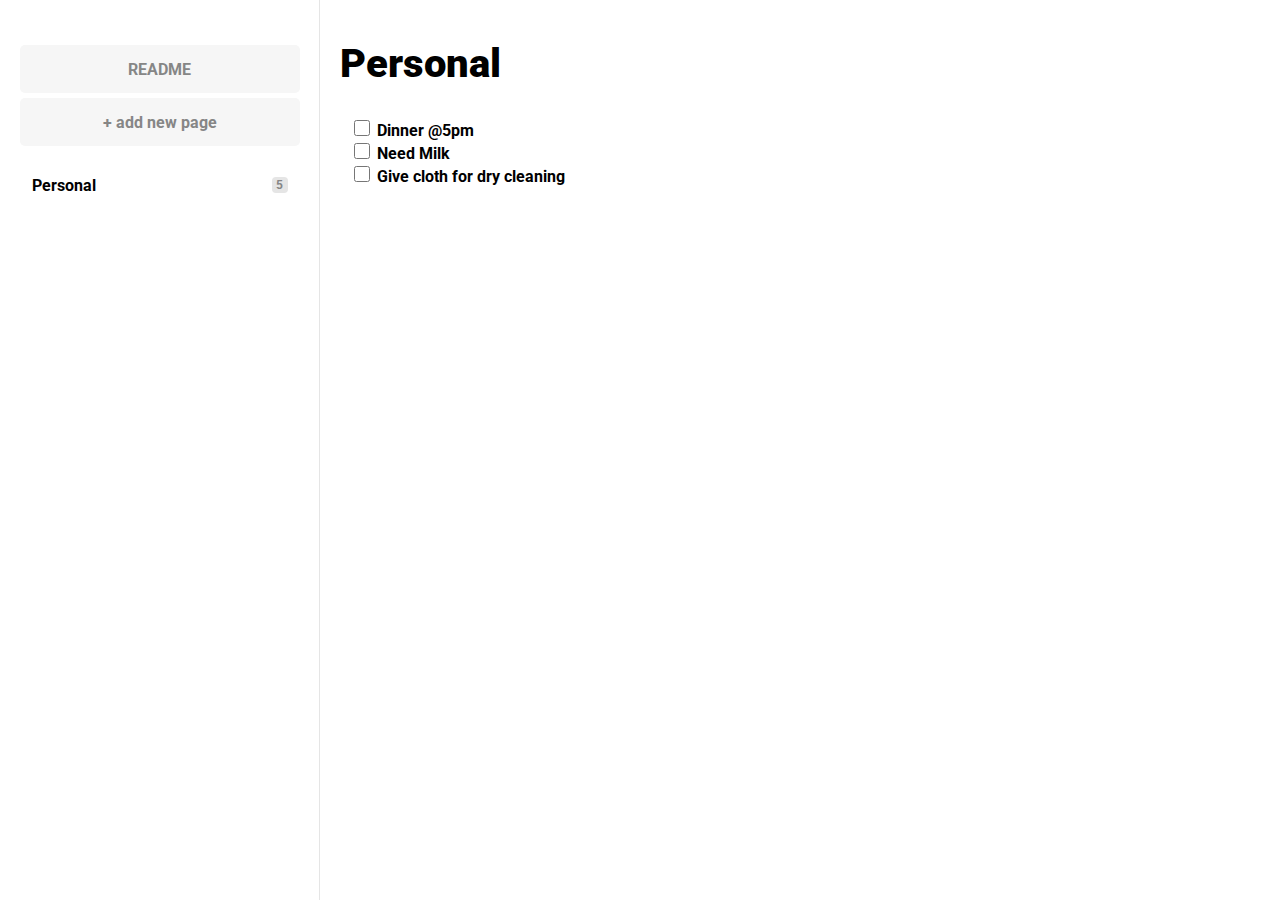
==== index.html @ f27e63bb "added - readme page" ====
<html lang="en">
<head>
    <meta charset="UTF-8">
    <meta http-equiv="X-UA-Compatible" content="IE=edge">
    <meta name="viewport" content="width=device-width, initial-scale=1.0">
    <link rel="stylesheet" href="style.css">    
    <link rel="preconnect" href="https://fonts.googleapis.com">
    <link rel="preconnect" href="https://fonts.gstatic.com" crossorigin>
    <link href="https://fonts.googleapis.com/css2?family=Roboto:wght@400;700;900&display=swap" rel="stylesheet">
    <link rel="stylesheet" href="https://cdnjs.cloudflare.com/ajax/libs/font-awesome/6.0.0-beta3/css/all.min.css" integrity="sha512-Fo3rlrZj/k7ujTnHg4CGR2D7kSs0v4LLanw2qksYuRlEzO+tcaEPQogQ0KaoGN26/zrn20ImR1DfuLWnOo7aBA==" crossorigin="anonymous" referrerpolicy="no-referrer" />

    <title>Notepad</title>
</head>
<body>
    <div id="side-bar">
        <button onclick="hide_menu()" class="menu-button"><i class="fas fa-times"></i></button>
        
        <a href="readme.html">
            <div id="readme-button" class="button">README</div>
        </a>

        <div id="add-page-button" class="button">+ add new page</div>

        <div class="nav-bar">

            <div class="button" id="page-0">
                <div class="button-page-title">Personal</div>
                <div class="button-page-notification">5</div>
            </div>

        </div>
    </div>
    <div id="page">
        <button onclick="show_menu()" class="menu-button"><i class="fas fa-bars"></i></button>
        <div class="page-content-wrapper">
            
            <div class="page-name">Personal</div>
            <div class="todo-list">
                <li><input type="checkbox" name="todo-0" onclick="log()"> Dinner @5pm</li>
                <li><input type="checkbox" name="todo-1"> Need Milk</li>
                <li><input type="checkbox" name="todo-2"> Give cloth for dry cleaning</li>
            </div>

        </div>
    </div>
<script src="script.js"></script>
<script src="rename.js"></script>
</body>
</html>
---- style.css ----
html,body{
    margin: 0px;
    height: 100%;
}

body{
    display: flex;
    font-family: 'Roboto', sans-serif;
}

#side-bar{
    width: 320px;
    height: 100%;
    padding-top: 40px;
    box-sizing: border-box;
    border-right: 1px solid #E5E5E5;
}

#side-bar a{
    text-decoration: none;
}

#side-bar>button{
    display: none;
}

#page>button{
    display: none;
}

.menu-button{
    outline: none;
    border: none;
    background-color: white;
    margin-left: 20px;
    margin-bottom: 20px;
}


#page{
    height: 100%;
    padding-top: 40px;
    box-sizing: border-box;
}

.page-content-wrapper{
    padding-left: 20px;
}

.page-name{
    font-size: 40px;
    font-weight: 900;
}
.show{
    display: block;
}

.nav-bar{
    display: flex;
    flex-direction: column;
    align-items: center;
}

#add-page-button{
    background-color: #F6F6F6;
    display: flex;
    color: #868686;
    font-weight: bold;
    align-items: center;
    justify-content: center;
    margin: 5px auto;
}

#readme-button{
    background-color: #F6F6F6;
    display: flex;
    color: #868686;
    font-weight: bold;
    align-items: center;
    justify-content: center;
    margin: 5px auto;
}

.button{
    width: 280px;
    height: 48px;
    border-radius: 5px;
    margin: 10px 0px;
    display: flex;
    align-items: center;
    justify-content: space-between;
    box-sizing: border-box;
    padding: 0px 12px;
}

.button-page-title{
    color: black;
    font-weight: bold;
    font-size: 16px;
}

.button-page-notification{
    height: 16px;
    width: 16px;
    background-color: #E5E5E5;
    font-size: 12px;
    display: flex;
    align-items: center;
    justify-content: center;
    border-radius: 4px;
    font-weight: bold;
    color: #868686;
}

.button:hover{
    background-color: #0F6FFF;
    cursor: pointer;
}

.button:hover>.button-page-title{
    color: white;
}

.button:hover>.button-page-notification{
    background-color: #84B5FF;
    color: white;
}



.todo-list{
    margin-top: 30px;
    margin-left: 10px;
}

.todo-list>li{
    list-style: none;
    font-size: 16px;
    font-weight: bold;
}

.todo-list input{
    width: 16px;
    height: 16px;
}



@media screen and (max-width : 720px) {
    #side-bar>button{
        display: block;
    }
    
    #page>button{
        display: block;
    }

    #side-bar{
        display: none;
        width: 100vw;
    }

    #side-bar.show{
        display: block;
    }

    #page.hide{
        display: none;
    }
}
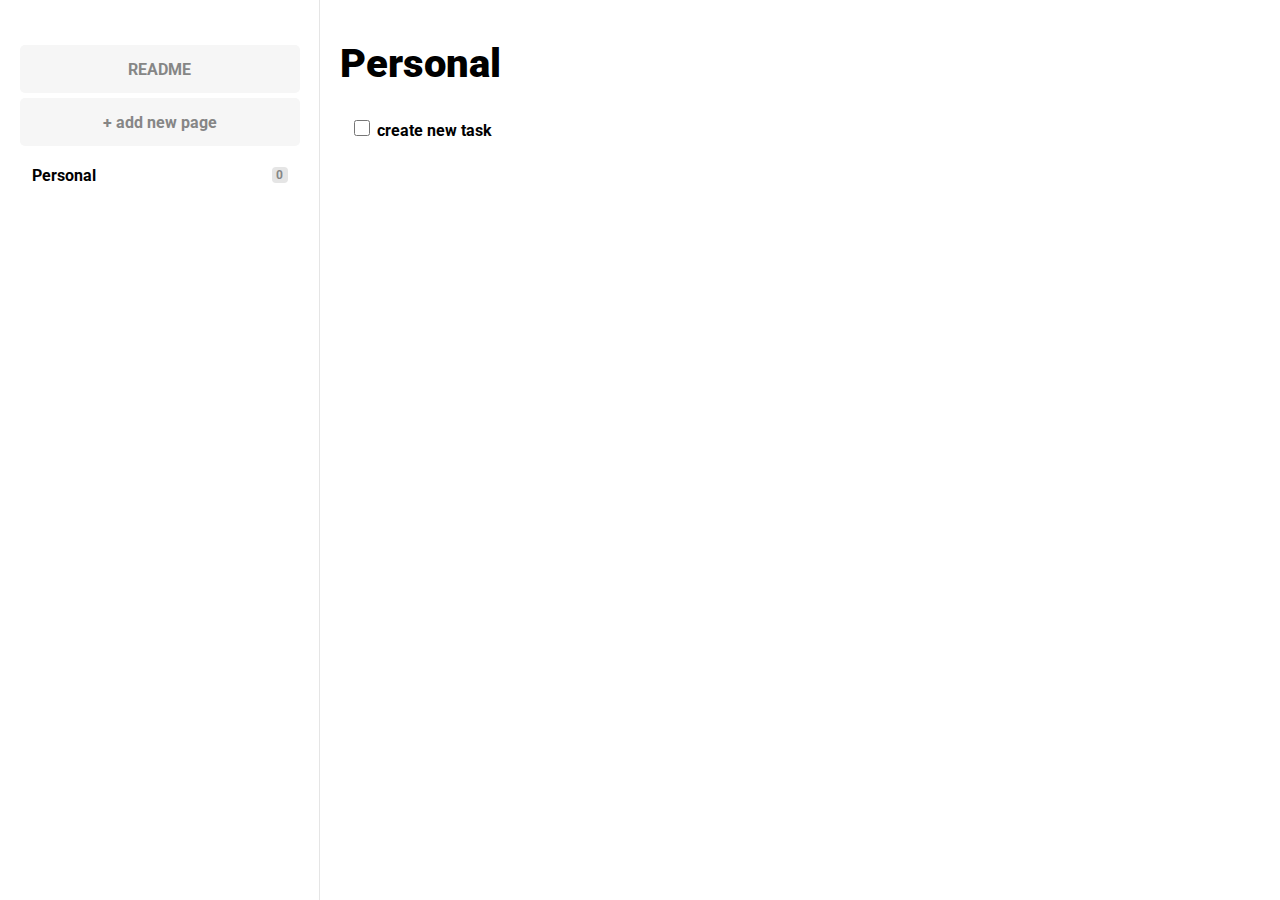
==== commit 8dd40820: "update" ====
--- a/index.html
+++ b/index.html
@@ -3,7 +3,7 @@
     <meta charset="UTF-8">
     <meta http-equiv="X-UA-Compatible" content="IE=edge">
     <meta name="viewport" content="width=device-width, initial-scale=1.0">
-    <link rel="stylesheet" href="style.css">    
+    <link rel="stylesheet" href="css/style.css">    
     <link rel="preconnect" href="https://fonts.googleapis.com">
     <link rel="preconnect" href="https://fonts.gstatic.com" crossorigin>
     <link href="https://fonts.googleapis.com/css2?family=Roboto:wght@400;700;900&display=swap" rel="stylesheet">
@@ -23,10 +23,10 @@
 
         <div class="nav-bar">
 
-            <div class="button" id="page-0">
+            <!-- <div class="button" id="page-0">
                 <div class="button-page-title">Personal</div>
                 <div class="button-page-notification">5</div>
-            </div>
+            </div> -->
 
         </div>
     </div>
@@ -34,16 +34,18 @@
         <button onclick="show_menu()" class="menu-button"><i class="fas fa-bars"></i></button>
         <div class="page-content-wrapper">
             
-            <div class="page-name">Personal</div>
+            <!-- <div class="page-name">Personal</div>
             <div class="todo-list">
-                <li><input type="checkbox" name="todo-0" onclick="log()"> Dinner @5pm</li>
+                <li><input type="checkbox" name="todo-0"> Dinner @5pm</li>
                 <li><input type="checkbox" name="todo-1"> Need Milk</li>
                 <li><input type="checkbox" name="todo-2"> Give cloth for dry cleaning</li>
-            </div>
+            </div> -->
+
 
         </div>
     </div>
-<script src="script.js"></script>
-<script src="rename.js"></script>
+<script src="js/init.js"></script>
+<script src="js/script.js"></script>
+<script src="js/rename.js"></script>
 </body>
 </html>--- a/css/style.css
+++ b/css/style.css
@@ -0,0 +1,169 @@
+html,body{
+    margin: 0px;
+    height: 100%;
+}
+
+body{
+    display: flex;
+    font-family: 'Roboto', sans-serif;
+}
+
+#side-bar{
+    width: 320px;
+    height: 100%;
+    padding-top: 40px;
+    box-sizing: border-box;
+    border-right: 1px solid #E5E5E5;
+}
+
+#side-bar a{
+    text-decoration: none;
+}
+
+#side-bar>button{
+    display: none;
+}
+
+#page>button{
+    display: none;
+}
+
+.menu-button{
+    outline: none;
+    border: none;
+    background-color: white;
+    margin-left: 20px;
+    margin-bottom: 20px;
+}
+
+
+#page{
+    height: 100%;
+    padding-top: 40px;
+    box-sizing: border-box;
+}
+
+.page-content-wrapper{
+    padding-left: 20px;
+}
+
+.page-name{
+    font-size: 40px;
+    font-weight: 900;
+}
+.show{
+    display: block;
+}
+
+.nav-bar{
+    display: flex;
+    flex-direction: column;
+    align-items: center;
+}
+
+#add-page-button{
+    background-color: #F6F6F6;
+    display: flex;
+    color: #868686;
+    font-weight: bold;
+    align-items: center;
+    justify-content: center;
+    margin: 5px auto;
+}
+
+#readme-button{
+    background-color: #F6F6F6;
+    display: flex;
+    color: #868686;
+    font-weight: bold;
+    align-items: center;
+    justify-content: center;
+    margin: 5px auto;
+}
+
+.button{
+    width: 280px;
+    height: 48px;
+    border-radius: 5px;
+    display: flex;
+    align-items: center;
+    justify-content: space-between;
+    box-sizing: border-box;
+    padding: 0px 12px;
+}
+
+.button-page-title{
+    color: black;
+    font-weight: bold;
+    font-size: 16px;
+}
+
+.button-page-notification{
+    height: 16px;
+    width: 16px;
+    background-color: #E5E5E5;
+    font-size: 12px;
+    display: flex;
+    align-items: center;
+    justify-content: center;
+    border-radius: 4px;
+    font-weight: bold;
+    color: #868686;
+}
+
+.button:hover{
+    background-color: #0F6FFF;
+    cursor: pointer;
+}
+
+.button:hover>.button-page-title{
+    color: white;
+}
+
+.button:hover>.button-page-notification{
+    background-color: #84B5FF;
+    color: white;
+}
+
+
+
+.todo-list{
+    margin-top: 30px;
+    margin-left: 10px;
+}
+
+.todo-list>li{
+    list-style: none;
+    font-size: 16px;
+    font-weight: bold;
+}
+
+.todo-list input{
+    width: 16px;
+    height: 16px;
+}
+
+
+
+@media screen and (max-width : 720px) {
+    #side-bar>button{
+        display: block;
+    }
+    
+    #page>button{
+        display: block;
+    }
+
+    #side-bar{
+        display: none;
+        width: 100vw;
+    }
+
+    #side-bar.show{
+        display: block;
+    }
+
+    #page.hide{
+        display: none;
+    }
+}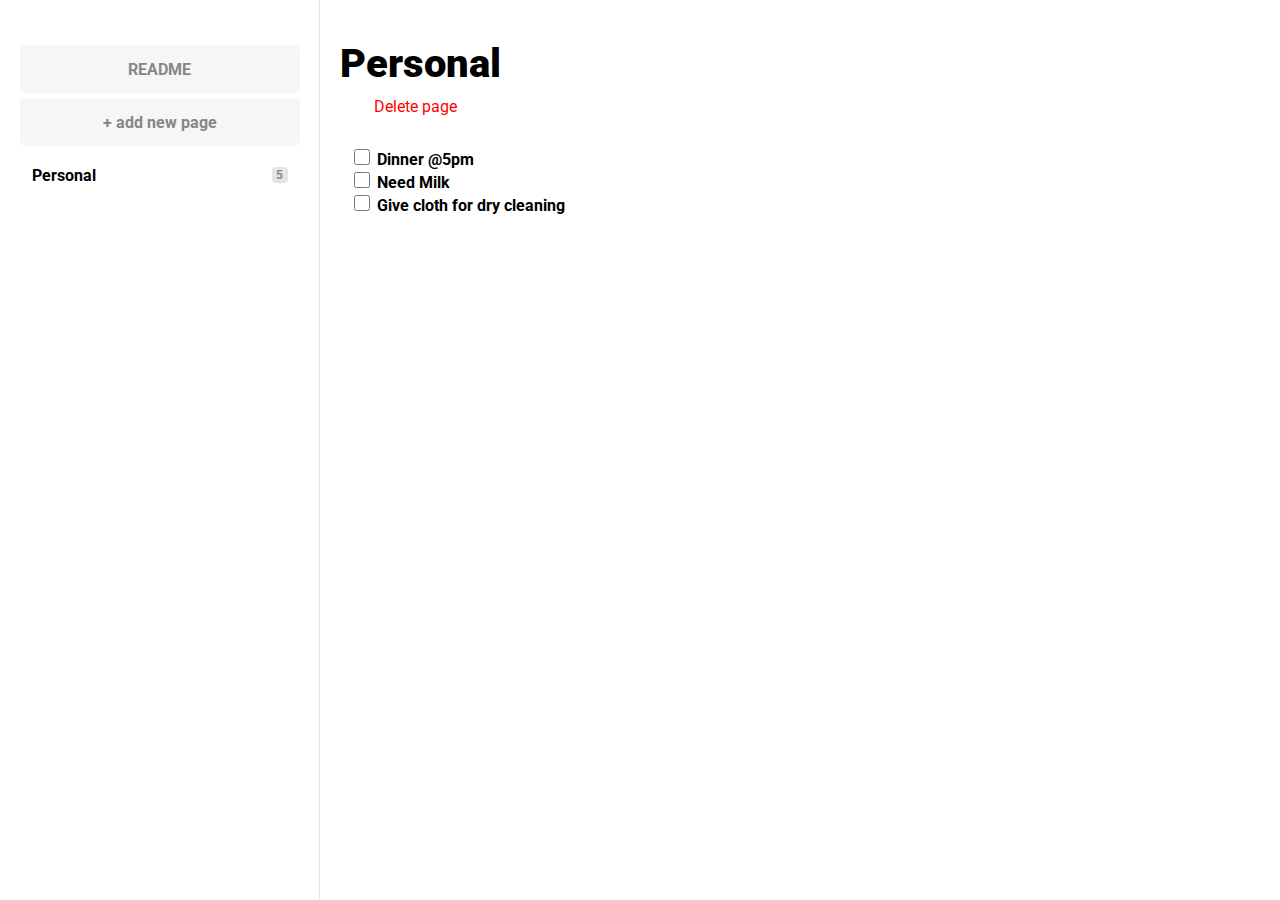
==== commit 76b0b3b5: "update - ui" ====
--- a/index.html
+++ b/index.html
@@ -23,10 +23,10 @@
 
         <div class="nav-bar">
 
-            <!-- <div class="button" id="page-0">
+            <div class="button" id="page-0">
                 <div class="button-page-title">Personal</div>
                 <div class="button-page-notification">5</div>
-            </div> -->
+            </div>
 
         </div>
     </div>
@@ -34,17 +34,20 @@
         <button onclick="show_menu()" class="menu-button"><i class="fas fa-bars"></i></button>
         <div class="page-content-wrapper">
             
-            <!-- <div class="page-name">Personal</div>
+            <div class="page-name">Personal</div>
+            <div class="page-options">
+                <div class="button-small"><i class="far fa-trash-alt"></i> Delete page</div>
+            </div>
             <div class="todo-list">
                 <li><input type="checkbox" name="todo-0"> Dinner @5pm</li>
                 <li><input type="checkbox" name="todo-1"> Need Milk</li>
                 <li><input type="checkbox" name="todo-2"> Give cloth for dry cleaning</li>
-            </div> -->
+            </div>
 
 
         </div>
     </div>
-<script src="js/init.js"></script>
+<!-- <script src="js/init.js"></script> -->
 <script src="js/script.js"></script>
 <script src="js/rename.js"></script>
 </body>
--- a/css/style.css
+++ b/css/style.css
@@ -143,7 +143,15 @@
     height: 16px;
 }
 
+.page-options{
+    margin: 10px 0px;
+}
 
+.button-small{
+    width: 150;
+    text-align: center;
+    color: red;
+}
 
 @media screen and (max-width : 720px) {
     #side-bar>button{
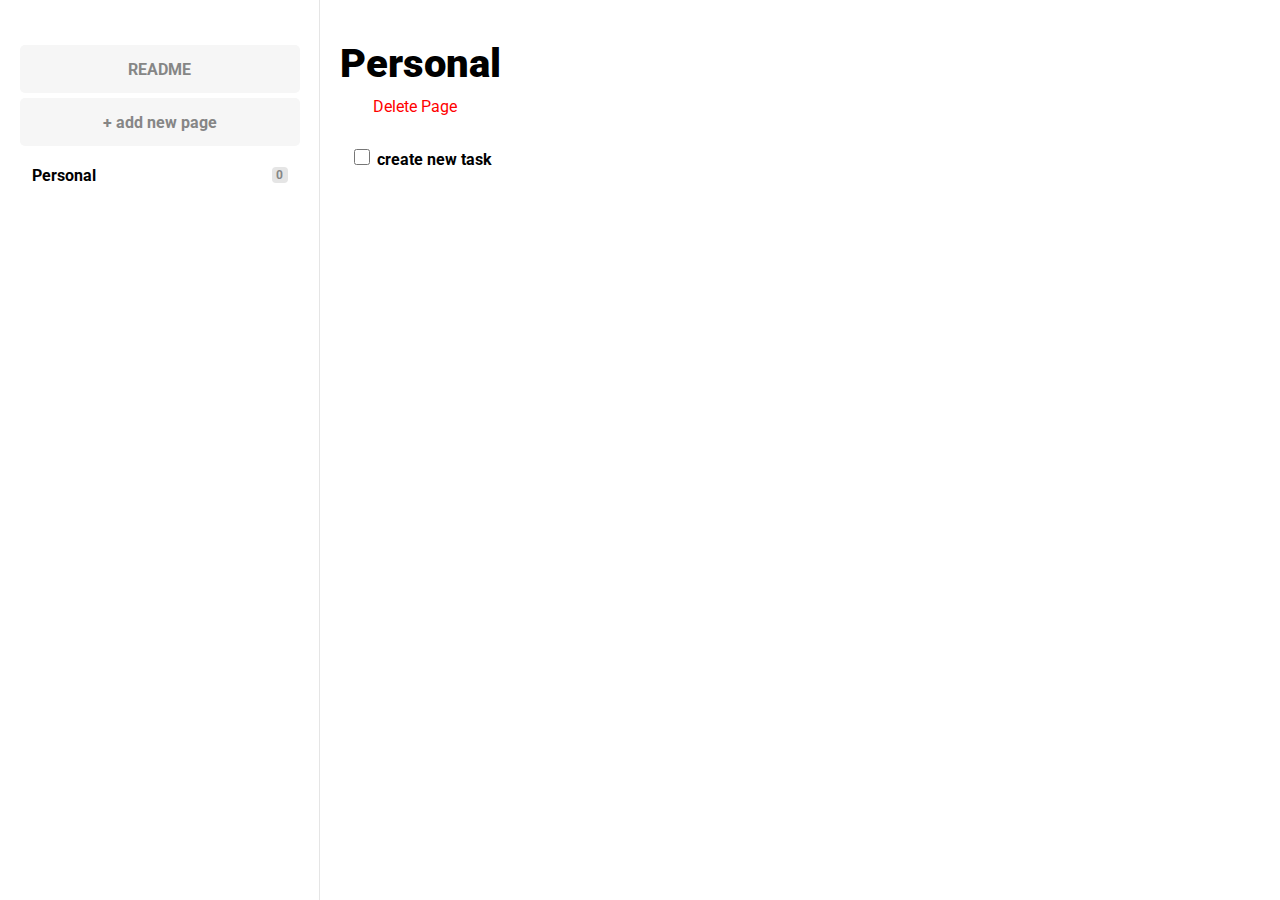
==== commit 540010fa: "update" ====
--- a/index.html
+++ b/index.html
@@ -23,10 +23,10 @@
 
         <div class="nav-bar">
 
-            <div class="button" id="page-0">
+            <!-- <div class="button" id="page-0">
                 <div class="button-page-title">Personal</div>
                 <div class="button-page-notification">5</div>
-            </div>
+            </div> -->
 
         </div>
     </div>
@@ -34,20 +34,20 @@
         <button onclick="show_menu()" class="menu-button"><i class="fas fa-bars"></i></button>
         <div class="page-content-wrapper">
             
-            <div class="page-name">Personal</div>
+            <!-- <div class="page-name">Personal</div>
             <div class="page-options">
-                <div class="button-small"><i class="far fa-trash-alt"></i> Delete page</div>
+                <div id="delete-page" class="button-small"><i class="far fa-trash-alt"></i> Delete page</div>
             </div>
             <div class="todo-list">
                 <li><input type="checkbox" name="todo-0"> Dinner @5pm</li>
                 <li><input type="checkbox" name="todo-1"> Need Milk</li>
                 <li><input type="checkbox" name="todo-2"> Give cloth for dry cleaning</li>
-            </div>
+            </div> -->
 
 
         </div>
     </div>
-<!-- <script src="js/init.js"></script> -->
+<script src="js/init.js"></script>
 <script src="js/script.js"></script>
 <script src="js/rename.js"></script>
 </body>
--- a/css/style.css
+++ b/css/style.css
@@ -151,6 +151,7 @@
     width: 150;
     text-align: center;
     color: red;
+    cursor: pointer;
 }
 
 @media screen and (max-width : 720px) {
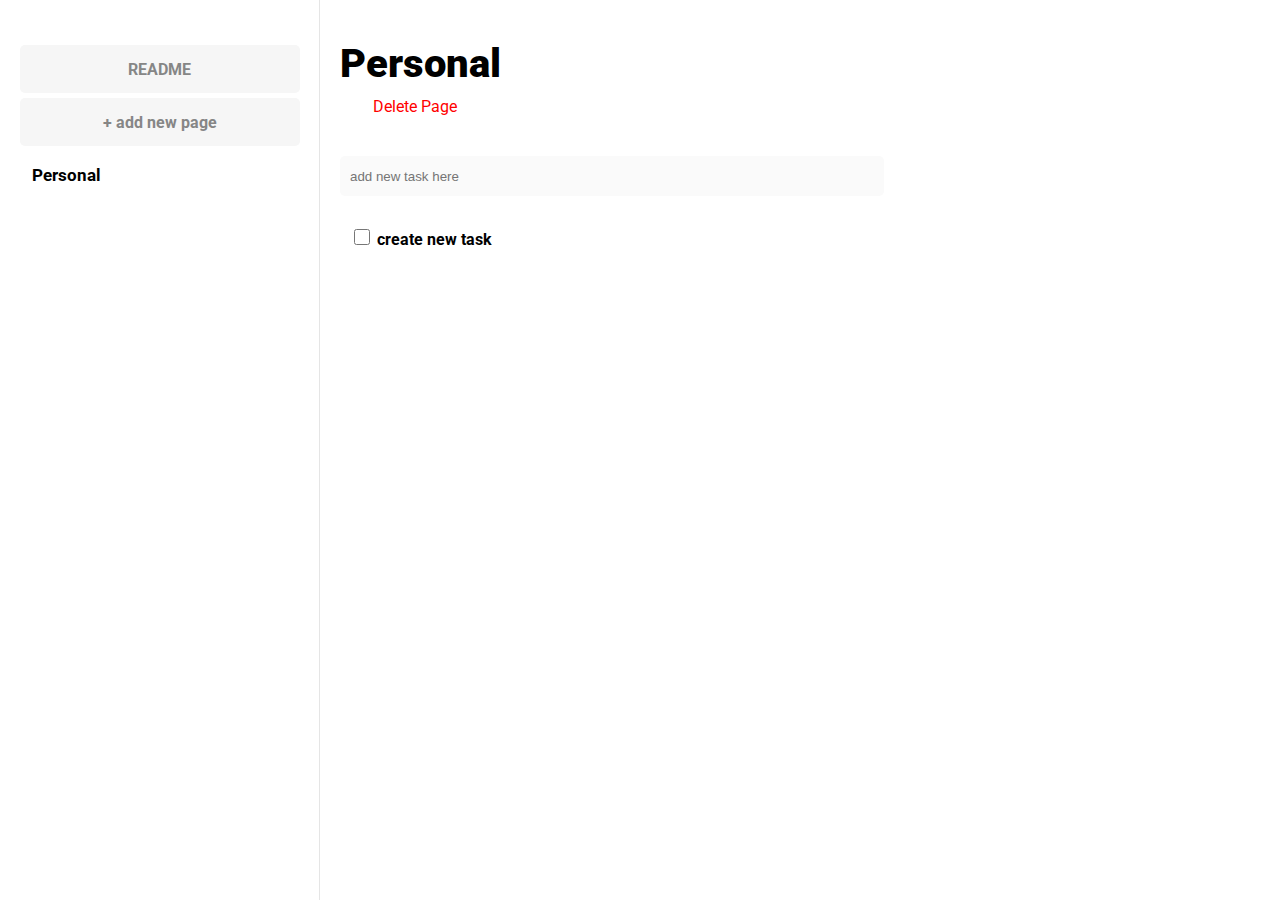
==== commit 7d7c2809: "update" ====
--- a/index.html
+++ b/index.html
@@ -38,6 +38,7 @@
             <div class="page-options">
                 <div id="delete-page" class="button-small"><i class="far fa-trash-alt"></i> Delete page</div>
             </div>
+            <input type="text" id="task-input" placeholder="add new task here">
             <div class="todo-list">
                 <li><input type="checkbox" name="todo-0"> Dinner @5pm</li>
                 <li><input type="checkbox" name="todo-1"> Need Milk</li>
--- a/css/style.css
+++ b/css/style.css
@@ -39,6 +39,7 @@
 
 #page{
     height: 100%;
+    width: 700px;
     padding-top: 40px;
     box-sizing: border-box;
 }
@@ -95,7 +96,7 @@
 .button-page-title{
     color: black;
     font-weight: bold;
-    font-size: 16px;
+    font-size: 17px;
 }
 
 .button-page-notification{
@@ -154,6 +155,20 @@
     cursor: pointer;
 }
 
+#task-input{
+    margin-top: 30px;
+    height: 40px;
+    width: 80%;
+    background-color: #fafafa;
+    border: none;
+    padding: 0px 10px;
+    border-radius: 5px;
+}
+
+#task-input:focus{
+    outline: none;
+}
+
 @media screen and (max-width : 720px) {
     #side-bar>button{
         display: block;
@@ -175,4 +190,8 @@
     #page.hide{
         display: none;
     }
+
+    #page{
+        min-width: 100%;
+    }
 }